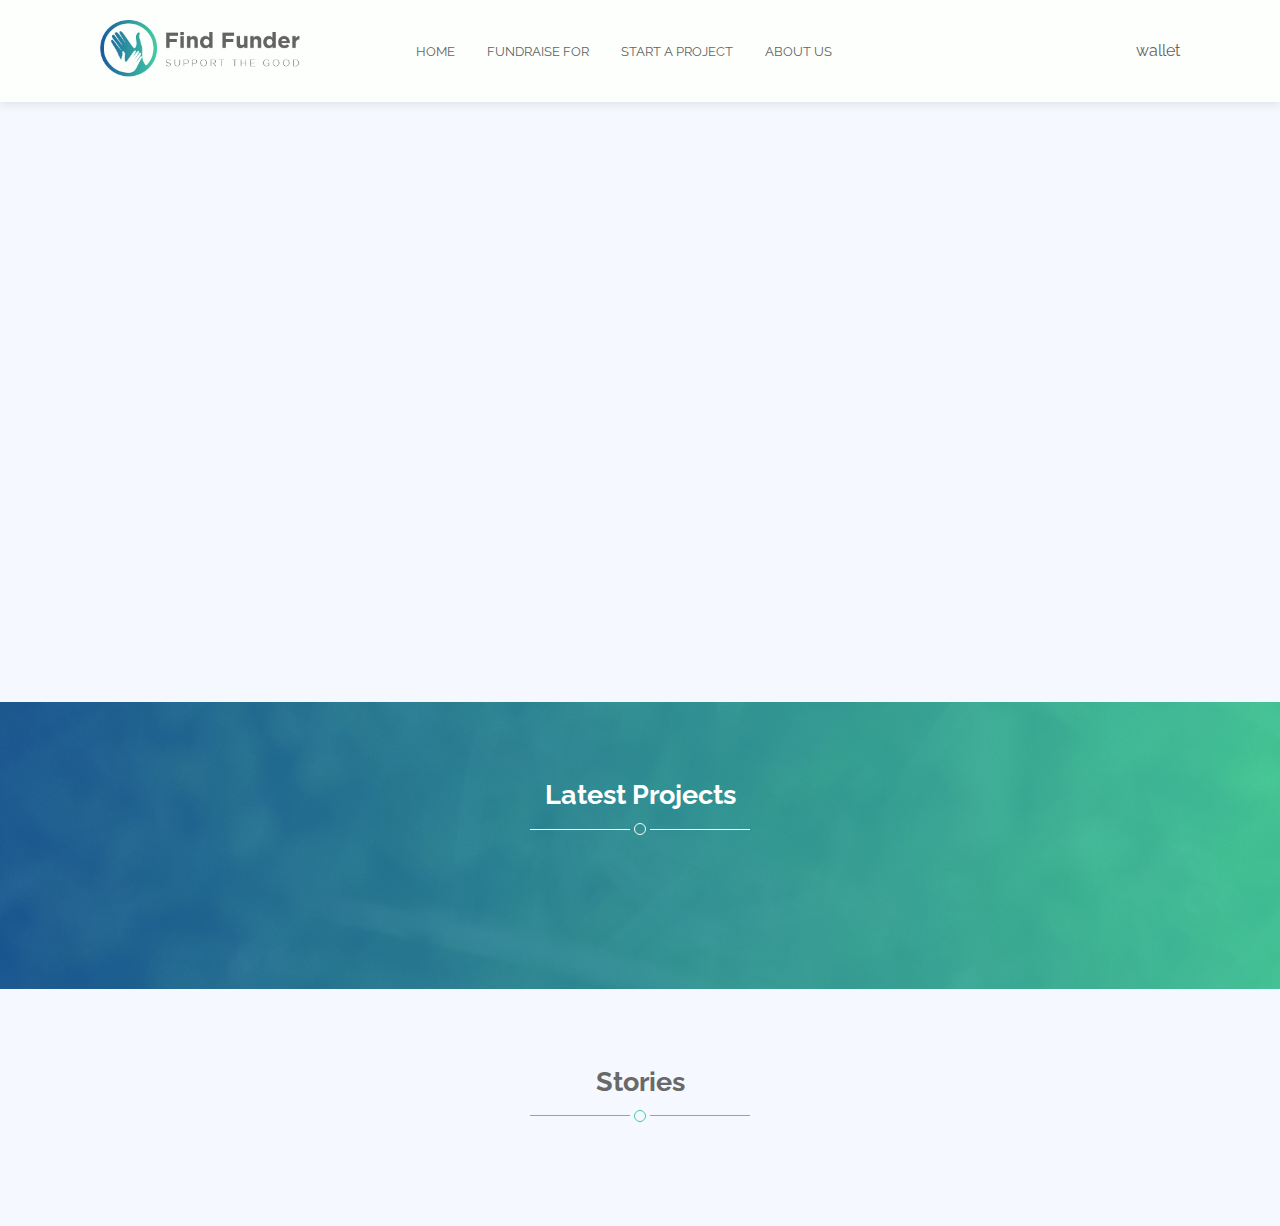
==== index.html @ e3eb9f15 "startbutton" ====
<!DOCTYPE html>
<html lang="en">
  <head>
    <meta charset="UTF-8" />
    <meta name="viewport" content="width=device-width, initial-scale=1.0" />
    <title>Find Funder</title>
    <link rel="shortcut icon" href="img/small-logo.svg" type="image/x-icon" />
    <link rel="stylesheet" href="css/reset.css" />
    <link rel="stylesheet" href="css/style.css" />
  </head>

  <body>
    <header>
      <a href="index.html">
        <img src="img/logo.png" alt="logo" />
      </a>
      <nav>
        <ul>
          <li><a href="#">home</a></li>
          <li class="dropdown">
            <a href="javascript:void(0)" class="dropbtn"
              >fundraise for
              <i class="fas fa-chevron-down"></i>
            </a>
            <div class="dropdown-content">
              <a href="catagory-page.html" id="Education">Education</a>
              <a href="catagory-page.html" id="Medical">Medical</a>
              <a href="catagory-page.html" id="non-profit">non-profit</a>
            </div>
          </li>
          <li><a href="start-project.html">start a project</a></li>
          <li><a href="about-us.html">about us</a></li>
        </ul>
      </nav>
      <div>
        <a href="wallet.html">
          <i class="fas fa-wallet"></i>
          wallet</a
        >
      </div>
    </header>
    <main id="home-main">
      <!-- Slideshow container -->
      <div class="slideshow-container">
        <!-- Full-width images with number and caption text -->
        <div class="mySlides fade">
          <div class="over"></div>
          <img
            src="https://images.pexels.com/photos/3985214/pexels-photo-3985214.jpeg?auto=compress&cs=tinysrgb&dpr=2&h=650&w=940"
            style="width: 100%;"
          />
          <div class="text">
            <h2>Fundraising for the people and causes you care about</h2>
            <p>
              If you feel that your project can spread goodness and happiness
            </p>
            <button class="start">Start a Project</button>
          </div>
        </div>

        <div class="mySlides fade">
          <div class="over"></div>
          <img
            src="https://images.pexels.com/photos/3279196/pexels-photo-3279196.jpeg?auto=compress&cs=tinysrgb&dpr=3&h=750&w=1260"
            style="width: 100%;"
          />
          <div class="text">
            <h2>Fundraising for the people and causes you care about</h2>
            <p>
              If you feel that your project can spread goodness and happiness
            </p>
            <button class="start">Start a Project</button>
          </div>
        </div>

        <div class="mySlides fade">
          <div class="over"></div>
          <img
            src="https://images.pexels.com/photos/4177882/pexels-photo-4177882.jpeg?auto=compress&cs=tinysrgb&dpr=2&h=650&w=940"
            style="width: 100%;"
          />
          <div class="text">
            <h2>Fundraising for the people and causes you care about</h2>
            <p>
              If you feel that your project can spread goodness and happiness
            </p>
            <button class="start">Start a Project</button>
          </div>
        </div>
      </div>
      <section id="latest-project">
        <h1 class="card-title">Latest Projects</h1>
        <div class="title-border">
          <span class="line-under"></span>
          <span class="circle-under"></span>
          <span class="line-under"></span>
        </div>
        <div id="section2"></div>
      </section>

      <section id="stories">
        <h1 class="card-title">Stories</h1>
        <div class="title-border">
          <span class="line-under"></span>
          <span class="circle-under"></span>
          <span class="line-under"></span>
        </div>
        <div class="mySlides2 fade">
          <div id="section3">
            <a onclick="plusDivs(-1)">&#10094;</a>
            <div>
              <h4>Meet Hussein</h4>
              <p>
                "My name is Hussein Akoush and I am from a city in Northern
                Syria called Atarib . Before the Syrian revolution began, I was
                a hardworking student. I used to be top of my class but I was
                obliged to drop out of the School. My name is Hussein Akoush and
                I am from a city in Northern Syria called Atarib . Before the
                Syrian revolution began, I was a hardworking student. I used to
                be top of my class but I was obliged to drop out of the School."
              </p>
              <p>Hussein raised $70k to help kids earn books with exercise</p>
            </div>
            <img
              src="https://images.pexels.com/photos/261895/pexels-photo-261895.jpeg?auto=compress&cs=tinysrgb&dpr=2&h=650&w=940"
              alt="image"
            />

            <a onclick="plusDivs(1)">&#10095;</a>
          </div>
        </div>
        <div class="mySlides2 fade">
          <div id="section3">
            <a onclick="plusDivs(-1)">&#10094;</a>
            <div>
              <h4>Meet Maran</h4>
              <p>
                "This is Maran Maayah, the founder and CEO of Al Hadaf. I have
                never sent friends and family anything through GoFundMe before,
                but we have found ourselves in a unique situation. A few of our
                donors have been forced to channel their funds elsewhere,
                leaving Al Hadaf--a home for thousands of Iraqi refugees and
                Jordanian orphans--short of vital funds. We need assistance in
                covering the rent for our."
              </p>
              <p>Maran raised $80k to help kids earn books with exercise</p>
            </div>
            <img
              src="https://images.pexels.com/photos/1205651/pexels-photo-1205651.jpeg?auto=compress&cs=tinysrgb&dpr=2&h=650&w=940"
              alt="image"
            />

            <a onclick="plusDivs(1)">&#10095;</a>
          </div>
        </div>
        <div class="mySlides2 fade">
          <div id="section3">
            <a onclick="plusDivs(-1)">&#10094;</a>
            <div>
              <h4>Meet Eva</h4>
              <p>
                "Welcome to ForEva Strong, A donation page dedicated for Eva
                Batista, our daughter, who was born on August 11th 2019 and
                diagnosed with Spinal Muscular Atrophy (SMA) type one on
                Wednesday, October 2nd, 2019. SMA is a nightmare, it is a
                disease that robs people of physical strength by affecting the
                motor nerve cells in the spinal cord, taking away the ability to
                walk, eat or breathe. SMA Type I specifically is the most
                severe, diagnosed prior to one year of age."
              </p>
              <p>Maran raised $15k to help kids earn books with exercise</p>
            </div>
            <img
              src="https://images.pexels.com/photos/3279196/pexels-photo-3279196.jpeg?auto=compress&cs=tinysrgb&dpr=3&h=750&w=1260"
              alt="image"
            />

            <a onclick="plusDivs(1)">&#10095;</a>
          </div>
        </div>
      </section>
    </main>
    <script type="module" src="js/app.js"></script>
    <script src="js/homepage.js"></script>
  </body>
</html>
---- css/style.css ----
@import url("https://fonts.googleapis.com/css2?family=Raleway:wght@300;400;600;800&display=swap");
@import url("https://cdnjs.cloudflare.com/ajax/libs/font-awesome/5.12.0-2/css/all.min.css");

body {
  background-color: #f6f8ff;
  font-family: "Raleway", sans-serif;
}

/* -------------- HEADER SECTION -------------- */
header {
  background-color: #fdfffc;
  padding: 20px 100px;
  display: flex;
  align-items: center;
  justify-content: flex-start;
  box-shadow: 0 4px 8px 0 rgba(0, 0, 0, 0.07);
}

header img {
  width: 200px;
  height: auto;
  margin-right: 100px;
}

header nav {
  display: inline;
}

header div {
  width: fit-content;
  margin-left: auto;
  margin-right: 0;
}

header div a {
  color: #646363;
  text-align: center;
  text-decoration: none;
}
header div a:hover {
  color: #43cea2;
  transition-duration: 360ms;
}

ul {
  width: fit-content;
  list-style-type: none;
  margin: 0;
  padding: 0;
  overflow: hidden;
  text-transform: uppercase;
  font-size: 10pt;
}

li {
  float: left;
  list-style: none;
}

li a,
.dropbtn {
  display: inline-block;
  color: #646363;
  text-align: center;
  padding: 14px 16px;
  text-decoration: none;
}

li a:hover,
.dropdown:hover .dropbtn {
  color: #43cea2;
  transition-duration: 360ms;
}
.dropdown-content a:hover {
  color: #185a9d;
  transition-duration: 360ms;
}

li.dropdown {
  display: inline-block;
}

.dropdown-content {
  display: none;
  position: absolute;
  background-color: #f9f9f9;
  min-width: 160px;
  box-shadow: 0px 8px 16px 0px rgba(0, 0, 0, 0.2);
  z-index: 1;
}

.dropdown-content a {
  color: #646363;
  padding: 12px 16px;
  text-decoration: none;
  display: block;
  text-align: left;
}

.dropdown-content a:hover {
  background-color: #f1f1f1;
}

.dropdown:hover .dropdown-content {
  display: block;
}

/* -------------- HOME PAGE -------------- */
#home-main {
  background-size: cover;
}

.slideshow-container {
  max-width: 100%;
  height: 600px;
  position: relative;
  margin: auto;
}

.mySlides {
  max-width: 100%;
  height: 600px;
  position: relative;
  display: none;
}
.over {
  position: absolute;
  top: 0;
  bottom: 0;
  left: 0;
  right: 0;
  height: 100%;
  width: 100%;
  opacity: 0.5;
  background-color: black;
  /* background: rgb(96,102,107);
  background: linear-gradient(90deg, rgba(96,102,107,1) 0%, rgba(67,206,162,1) 100%); */
}

.mySlides img {
  max-width: 100%;
  height: 600px;
  object-fit: cover;
  object-position: center;
}

/* Caption text */
.mySlides .text {
  position: absolute;
  top: 50%;
  left: 50%;
  transform: translate(-50%, -50%);
  color: #ffffff;
  font-size: 25pt;

  width: 100%;
  text-align: center;
}
.mySlides .text h2 {
  font-size: 25pt;
  font-weight: bold;
}
.mySlides .text p {
  margin-top: 20px;
  font-size: 15pt;
}

.mySlides .text button {
  border: 0;
  border-radius: 5px;
  background-color: #36a884;
  /* background: rgb(24, 90, 157);
  background: linear-gradient(
    90deg,
    rgba(24, 90, 157, 1) 0%,
    rgba(67, 206, 162, 1) 100%
  ); */
  font-size: 10pt;
  text-transform: uppercase;
  color: white;
  cursor: pointer;
  padding: 12px 50px;
  margin-top: 30px;
  margin-right: 50px;
}

.mySlides .text button:focus {
  outline: 0 none;
}
.mySlides .text button:hover {
  background-color: #185a9d;
  /* background: rgb(24, 90, 157);
  background: linear-gradient(
    45deg,
    rgba(24, 90, 157, 1) 0%,
    rgba(67, 206, 162, 1) 100%
  ); */
  transition-duration: 360ms;
}

/* Fading animation */
.fade {
  -webkit-animation-name: fade;
  -webkit-animation-duration: 1s;
  animation-name: fade;
  animation-duration: 1s;
  animation-direction: alternate;
}

@-webkit-keyframes fade {
  from {
    opacity: 0.8;
  }
  to {
    opacity: 1;
  }
}

@keyframes fade {
  from {
    opacity: 0.8;
  }
  to {
    opacity: 1;
  }
}

#latest-project {
  padding: 50px 0;
  background-image: linear-gradient(
      to left,
      rgba(67, 206, 162, 0.9),
      rgba(24, 90, 157, 0.9)
    ),
    url("../img/help.jpg");
  padding-bottom: 100px;
}

#latest-project .card-title {
  color: #fff;
}

#latest-project .line-under {
  background-color: #fff;
}
#latest-project .circle-under {
  border-color: #fff;
}

#latest-project #section2 {
  display: grid;
  grid-template-columns: auto auto auto;
  column-gap: 40px;
  row-gap: 40px;
  text-align: center;
  margin: 0 auto;
  width: 80%;
  margin-top: 50px;
}

#latest-project #section2 div {
  font-size: 30px;
  text-align: center;
  background-color: #fff;
  border-radius: 5px;
  overflow: hidden;
  box-shadow: 0 4px 8px 0 rgba(0, 0, 0, 0.07), 0 6px 20px 0 rgba(0, 0, 0, 0.07);
  padding: 10px 10px 0 10px;
}

#latest-project #section2 img {
  width: 100%;
  height: 280px;
  object-fit: cover;
  border-radius: 5px;
}

#latest-project #section2 h4 {
  margin-bottom: 20px;
  font-size: 12pt;
  color: #646363;
  margin-top: 15px;
  padding: 0 20px;
  text-overflow: ellipsis;

  /* Required for text-overflow to do anything */
  white-space: nowrap;
  overflow: hidden;
}

#latest-project #section2 p {
  font-size: 12pt;
  color: #646363;
  font-family: Arial, Helvetica, sans-serif;
  font-weight: lighter;
  margin-bottom: 15px;
  padding: 0 20px;
}

#latest-project #section2 a {
  display: block;
  text-decoration: none;
}

#stories {
  padding: 50px 0;
  
}

#stories .title-border{
  margin-bottom: 50px;
}

#stories #section3 {
  width: 80%;
  display: grid;
  grid-template-columns: 2.5% 40% 40% 2.5%;
  margin: 50px auto;
  column-gap: 5%;
}
#stories #section3 a:first-child {
  align-self: center;
  padding: 10px;
  cursor: pointer;
  color: #36a884;
  margin-left: 0;
  margin-right: auto;
}
#stories #section3 a:last-child {
  align-self: center;
  padding: 10px;
  cursor: pointer;
  color: #36a884;
  margin-right: 0;
  margin-left: auto;
}
#stories #section3 div {
  display: flex;
  flex-direction: column;
  justify-content: space-between;
  padding-right: 30px;
}

#stories #section3 div h4 {
  color: #646363;
  font-size: 17pt;
  font-weight: bold;
}

#stories #section3 div p {
  line-height: 25px;
  text-align: left;
  color: #646363;
  font-size: 10pt;
  font-style: italic;
}
#stories #section3 div p:last-child {
  font-style: normal;
}

#stories #section3 img {
  width: 100%;
}
.mySlides2 {
  display: none;
}

/* -------------- START PROJECT PAGE -------------- */

.main-section {
  background-image: linear-gradient(
      to left,
      rgba(67, 206, 162, 0.9),
      rgba(24, 90, 157, 0.9)
    ),
    url("../img/help.jpg");

  background-size: cover;
  color: white;
  padding: 100px 0;
}

.page-card {
  background-color: #fff;
  border: 1px solid #aaa;
  width: 70%;
  margin: 0 auto;
  padding: 30px;
  border-radius: 10px;
  box-shadow: 0 4px 8px 0 rgba(0, 0, 0, 0.2), 0 6px 20px 0 rgba(0, 0, 0, 0.19);
}

.card-title {
  text-align: center;
  font-size: 20pt;
  font-weight: bold;
  margin-top: 30px;
}

.title-border {
  display: flex;
  margin-top: 10px;
  align-items: center;
  justify-content: center;
}

.line-under {
  height: 1px;
  width: 100px;
  background-color: #43cea2;
}
.circle-under {
  width: 10px;
  height: 10px;
  border: 1px solid #43cea2;
  border-radius: 50%;
  margin: 4px;
}

.form-container {
  margin: 50px 0;
}
#section1 {
  display: flex;
  flex-direction: column;
  justify-content: space-between;
}
#section1 div {
  width: 100%;
}

#section2 {
  display: flex;
  flex-direction: column;
  justify-content: space-between;
}

#project-form {
  display: grid;
  grid-template-columns: 50% 50%;
  color: #646363;
  width: 70%;
  margin: 0 auto;
  grid-column-gap: 70px;
  grid-row-gap: 20px;
}

#project-form [type="submit"] {
  border: 0;
  border-radius: 5px;
  background: rgb(24, 90, 157);
  background: linear-gradient(
    90deg,
    rgba(24, 90, 157, 1) 0%,
    rgba(67, 206, 162, 1) 100%
  );
  font-size: 10pt;
  text-transform: uppercase;
  color: white;
  cursor: pointer;
  padding: 15px 10px;
  width: 100%;
  margin-top: 14px;
  margin-right: 50px;
}

#project-form [type="submit"]:focus {
  outline: 0 none;
}
#project-form [type="submit"]:hover {
  background: rgb(24, 90, 157);
  background: linear-gradient(
    45deg,
    rgba(24, 90, 157, 1) 0%,
    rgba(67, 206, 162, 1) 100%
  );
  transition-duration: 360ms;
}

#project-form [type="text"],
#project-form [type="number"] {
  width: 100%;
  border: solid #43cea2 1px;
  border-radius: 5px;
  background-color: #f7f7ff;
  margin-top: 7px;
  margin-bottom: 15px;
  padding: 15px 15px;
  box-sizing: border-box;
  color: #646363;
}

#project-form input[type="text"]:focus,
#project-form input[type="number"]:focus,
#project-form textarea:focus,
#project-form select {
  box-shadow: 0 0 5px #43cea2;
  outline: 0 none;
}

#project-form textarea {
  margin-top: 7px;
  width: 100%;
  resize: none;
  height: auto;
  background-color: #f7f7ff;
  border-radius: 5px;
  border-color: #43cea2;
  padding: 15px 15px;
  box-sizing: border-box;
  color: #646363;
}
#project-form select {
  width: 100%;
  border: solid #43cea2 1px;
  border-radius: 5px;
  background-color: #f7f7ff;
  margin-top: 7px;
  padding: 15px 10px;
  color: #646363;
}
/* -------------- ABOUT US PAGE -------------- */

/* big image section */
#bigImage {
  height: 400px;
  background-image: linear-gradient(
      to left,
      rgba(67, 206, 162, 0.9),
      rgba(24, 90, 157, 0.9)
    ),
    url("https://images.pexels.com/photos/3184419/pexels-photo-3184419.jpeg?auto=compress&cs=tinysrgb&dpr=2&h=650&w=940");
  background-size: cover;
  position: relative;
}

#bigImage h2 {
  position: absolute;
  top: 50%;
  left: 50%;
  transform: translate(-50%, -50%);
  color: #ffffff;
  font-size: 30pt;
  font-weight: bold;
}

/*vision section */

#vision {
  padding-top: 40px;
  padding-bottom: 40px;
  padding-left: 50px;
  padding-right: 50px;
}

#vision p {
  line-height: 25px;
  text-align: center;
  width: 70%;
  margin: 15px auto;
  color: #646363;
  margin-bottom: 50px;
}

/* Our team */
#ourTeam {
  width: 100%;
  background-color: #fff;
  padding: 50px 0;
}

#teamCards {
  width: 80%;
  padding: 5px;
  display: flex;
  justify-content: space-around;
  margin: 50px auto;
}

#teamCards div {
  width: 17%;
  background-color: #f7f7ff;
  box-shadow: 0 4px 8px 0 rgba(0, 0, 0, 0.07), 0 6px 20px 0 rgba(0, 0, 0, 0.07);
  border-radius: 5px;
  padding-bottom: 10px;
  display: flex;
  flex-direction: column;
  align-items: center;
  color: #646363;
}

#teamCards div img,
#teamCards div h5,
#teamCards div h6,
#teamCards div a {
  margin: 10px 10px;
}
#teamCards div img {
  margin-top: 20px;
}
#ourTeam .personalImage {
  border-radius: 50%;
  width: 50%;
  height: auto;
}

#teamCards a i {
  color: #43cea2;
  font-size: 17pt;
}
#teamCards a i:hover {
  color: #185a9d;
  transition-duration: 360ms;
}


/* Bob */
@-webkit-keyframes hvr-bob {
  0% {
    -webkit-transform: translateY(-8px);
    transform: translateY(-8px);
  }
  50% {
    -webkit-transform: translateY(-4px);
    transform: translateY(-4px);
  }
  100% {
    -webkit-transform: translateY(-8px);
    transform: translateY(-8px);
  }
}
@keyframes hvr-bob {
  0% {
    -webkit-transform: translateY(-8px);
    transform: translateY(-8px);
  }
  50% {
    -webkit-transform: translateY(-4px);
    transform: translateY(-4px);
  }
  100% {
    -webkit-transform: translateY(-8px);
    transform: translateY(-8px);
  }
}
@-webkit-keyframes hvr-bob-float {
  100% {
    -webkit-transform: translateY(-8px);
    transform: translateY(-8px);
  }
}
@keyframes hvr-bob-float {
  100% {
    -webkit-transform: translateY(-8px);
    transform: translateY(-8px);
  }
}
.hvr-bob {
  display: inline-block;
  vertical-align: middle;
  -webkit-transform: perspective(1px) translateZ(0);
  transform: perspective(1px) translateZ(0);
  box-shadow: 0 0 1px rgba(0, 0, 0, 0);
}
.hvr-bob:hover, .hvr-bob:focus, .hvr-bob:active {
  -webkit-animation-name: hvr-bob-float, hvr-bob;
  animation-name: hvr-bob-float, hvr-bob;
  -webkit-animation-duration: .3s, 1.5s;
  animation-duration: .3s, 1.5s;
  -webkit-animation-delay: 0s, .3s;
  animation-delay: 0s, .3s;
  -webkit-animation-timing-function: ease-out, ease-in-out;
  animation-timing-function: ease-out, ease-in-out;
  -webkit-animation-iteration-count: 1, infinite;
  animation-iteration-count: 1, infinite;
  -webkit-animation-fill-mode: forwards;
  animation-fill-mode: forwards;
  -webkit-animation-direction: normal, alternate;
  animation-direction: normal, alternate;
}

/* -------------- CATEGORY PAGE -------------- */
#projectsPreview {
  display: grid;
  grid-template-columns: auto auto auto;
  column-gap: 40px;
  row-gap: 40px;
  text-align: center;
  margin: 0 auto;
  width: 80%;
  margin-top: 50px;
}

#projectsPreview div {
  font-size: 30px;
  text-align: center;
  background-color: #fff;
  border-radius: 5px;
  overflow: hidden;
  box-shadow: 0 4px 8px 0 rgba(0, 0, 0, 0.07), 0 6px 20px 0 rgba(0, 0, 0, 0.07);
  padding: 10px 10px 0 10px;
}

.imageStyle {
  width: 100%;
  height: 280px;
  object-fit: cover;
  border-radius: 5px;
}

#projectsPreview article {
  text-decoration: none;
  padding: 15px;
}

#projectsPreview a {
  display: block;
  text-decoration: none;
}
#projectsPreview h4 {
  margin-bottom: 20px;
  font-size: 12pt;
  color: #646363;
  text-overflow: ellipsis;

  /* Required for text-overflow to do anything */
  white-space: nowrap;
  overflow: hidden;
}

#projectsPreview p {
  font-size: 12pt;
  color: #646363;
  font-family: Arial, Helvetica, sans-serif;
  font-weight: lighter;
}

.fa-money-bill-alt,
.fa-bullseye {
  color: #43cea2;
}

#catagory-main {
  background-image: linear-gradient(
      to left,
      rgba(67, 206, 162, 0.9),
      rgba(24, 90, 157, 0.9)
    ),
    url("https://images.pexels.com/photos/2467396/pexels-photo-2467396.jpeg?auto=compress&cs=tinysrgb&dpr=2&h=650&w=940");
  padding: 50px 0;
}

#catagory-main .card-title {
  color: #fff;
}

#catagory-main .line-under {
  background-color: #fff;
}
#catagory-main .circle-under {
  border-color: #fff;
}
/* -------------- WALLET PAGE --------------  */
#in_my_wallet {
  color: seashell;
  background-color: dodgerblue;
  width: 500px;
  height: 500px;
  margin-left: 828px;
  position: relative;
  top: -200px;
}

#walletValue {
  font-size: 30pt;
}
h1 {
  color: dimgray;
}
#btn1,
#btn2 {
  color: rgb(255, 255, 255);
  background-color: dodgerblue;
  text-align: center;
  font-size: larger;
  padding: 20px;
  margin-top: 40px;
  transition: 3s;
  /* margin-left: 100px; */
}
h3 {
  margin: 20px;
  /* margin-left: 100px; */
  color: deepskyblue;
}
input {
  border: 2px solid dodgerblue;
}

#first {
  margin-left: 399px;
  position: relative;
  top: 185px;
}
#second {
  margin-top: 3px;
  margin-left: 150px;
}
/* #fasbtn_2,#btn_1 :hover{  
    color: rgb(255, 255, 255);
    background-color: cadetblue;
    text-align: center;
    font-size: larger;
    border-radius: 5px;
    transition-duration:1s;
    padding: 20px;
    margin-top: 40px; */

.fa-map-marker-alt {
  font-size: 40px;
  color: #0575e6;
}

#myChart {
  margin: 0 auto;
}
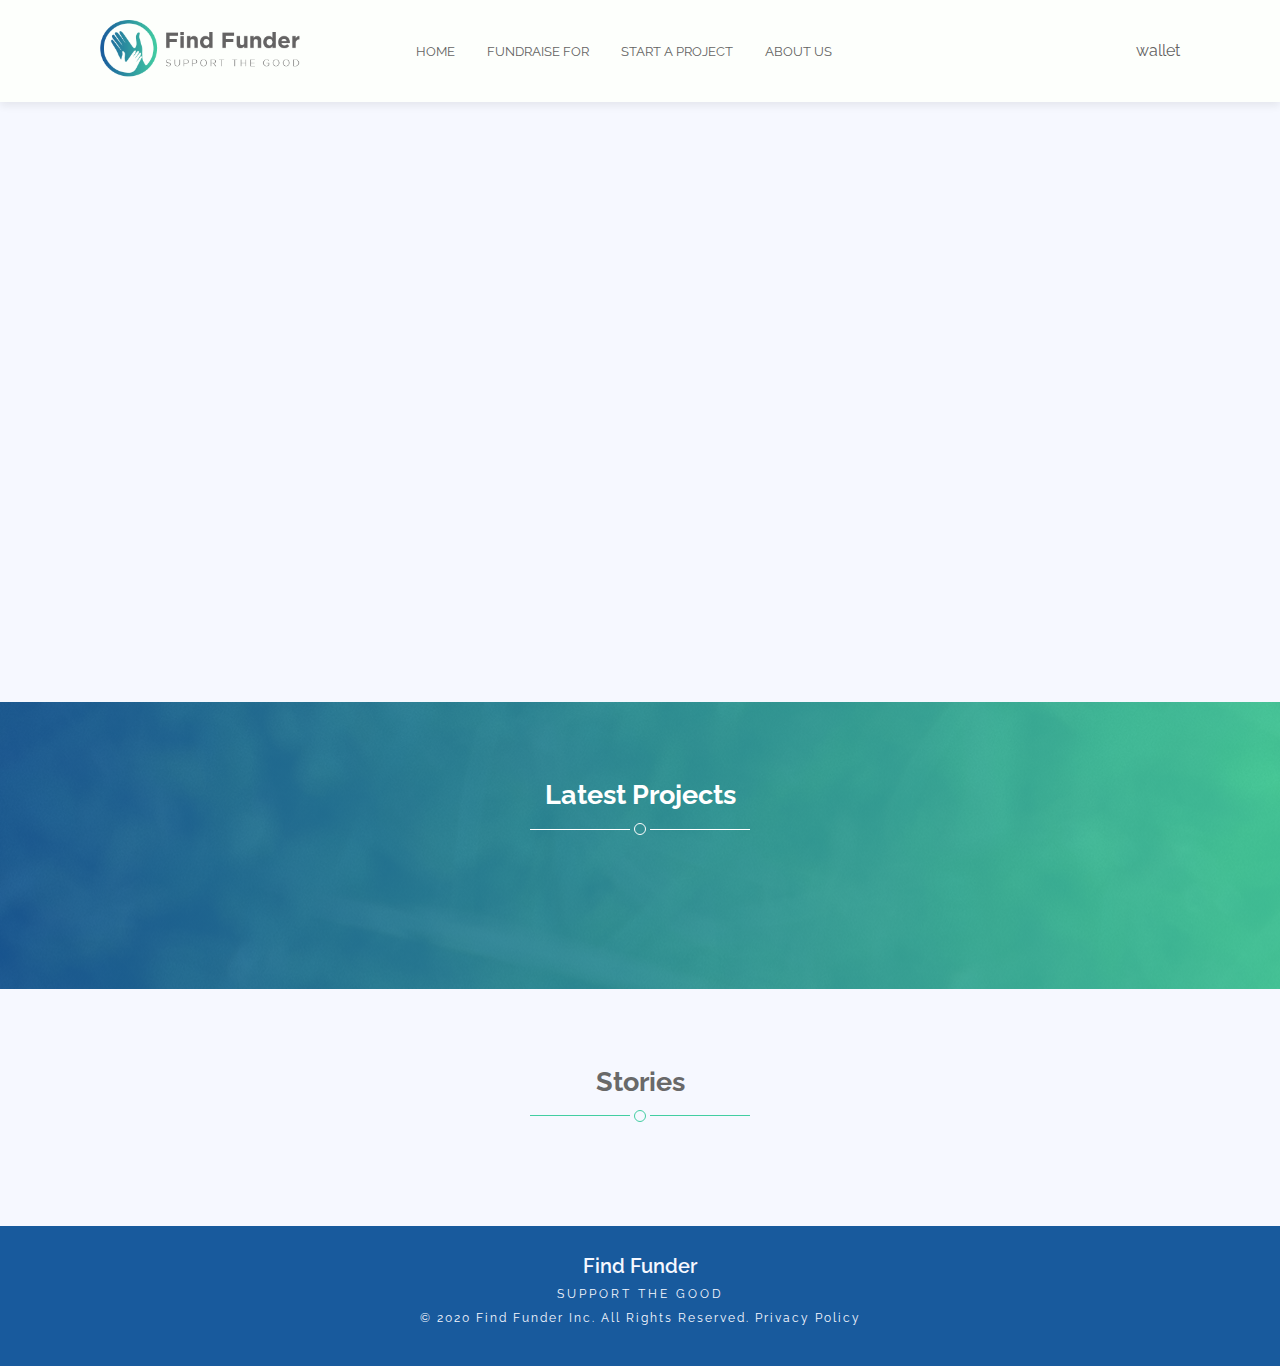
==== commit fe2d25e1: "creating footer" ====
--- a/index.html
+++ b/index.html
@@ -54,7 +54,7 @@
             <p>
               If you feel that your project can spread goodness and happiness
             </p>
-            <button class="start">Start a Project</button>
+            <button>Start a Project</button>
           </div>
         </div>
 
@@ -69,7 +69,7 @@
             <p>
               If you feel that your project can spread goodness and happiness
             </p>
-            <button class="start">Start a Project</button>
+            <button>Start a Project</button>
           </div>
         </div>
 
@@ -84,7 +84,7 @@
             <p>
               If you feel that your project can spread goodness and happiness
             </p>
-            <button class="start">Start a Project</button>
+            <button>Start a Project</button>
           </div>
         </div>
       </div>
@@ -116,8 +116,7 @@
                 a hardworking student. I used to be top of my class but I was
                 obliged to drop out of the School. My name is Hussein Akoush and
                 I am from a city in Northern Syria called Atarib . Before the
-                Syrian revolution began, I was a hardworking student. I used to
-                be top of my class but I was obliged to drop out of the School."
+                Syrian revolution began, I was a hardworking student."
               </p>
               <p>Hussein raised $70k to help kids earn books with exercise</p>
             </div>
@@ -140,8 +139,7 @@
                 but we have found ourselves in a unique situation. A few of our
                 donors have been forced to channel their funds elsewhere,
                 leaving Al Hadaf--a home for thousands of Iraqi refugees and
-                Jordanian orphans--short of vital funds. We need assistance in
-                covering the rent for our."
+                Jordanian."
               </p>
               <p>Maran raised $80k to help kids earn books with exercise</p>
             </div>
@@ -165,8 +163,7 @@
                 Wednesday, October 2nd, 2019. SMA is a nightmare, it is a
                 disease that robs people of physical strength by affecting the
                 motor nerve cells in the spinal cord, taking away the ability to
-                walk, eat or breathe. SMA Type I specifically is the most
-                severe, diagnosed prior to one year of age."
+                walk, eat or breathe."
               </p>
               <p>Maran raised $15k to help kids earn books with exercise</p>
             </div>
@@ -180,6 +177,17 @@
         </div>
       </section>
     </main>
+    <footer>
+      <h2>Find Funder</h2>
+      <p>support the good</p>
+      <p>© 2020 Find Funder Inc. All rights reserved. Privacy Policy</p>
+      <div>
+        <i class="fab fa-facebook-f"></i>
+        <i class="fab fa-twitter"></i>
+        <i class="fab fa-instagram"></i>
+        <i class="fab fa-youtube"></i>
+      </div>
+    </footer>
     <script type="module" src="js/app.js"></script>
     <script src="js/homepage.js"></script>
   </body>
--- a/css/style.css
+++ b/css/style.css
@@ -104,6 +104,49 @@
 .dropdown:hover .dropdown-content {
   display: block;
 }
+
+
+/* -------------- Footer Section -------------- */
+
+footer{
+  background-color: #185a9d;
+  padding: 30px 0 ;
+  text-align: center;
+  color: #F6F8FF;
+}
+footer h2{
+  font-size: 15pt;
+  font-weight: 600;
+  /* color: #fff; */
+  margin-bottom: 12px;
+}
+footer p{
+  font-size: 9pt;
+  /* color: #fff; */
+  margin-bottom: 12px;
+  letter-spacing: 3px;
+  text-transform: uppercase;
+
+}
+footer p:nth-child(3){
+  text-transform: capitalize;
+  letter-spacing: 2px;
+
+}
+
+footer div .fab{
+  font-size: 15pt;
+  /* color: #fff; */
+  margin-top: 15px;
+  letter-spacing: 30px;
+  cursor: pointer;
+}
+footer div .fab:hover{
+  color: #36a884;
+  transition-duration: 360ms;
+}
+
+
 
 /* -------------- HOME PAGE -------------- */
 #home-main {
@@ -613,72 +656,6 @@
   transition-duration: 360ms;
 }
 
-
-/* Bob */
-@-webkit-keyframes hvr-bob {
-  0% {
-    -webkit-transform: translateY(-8px);
-    transform: translateY(-8px);
-  }
-  50% {
-    -webkit-transform: translateY(-4px);
-    transform: translateY(-4px);
-  }
-  100% {
-    -webkit-transform: translateY(-8px);
-    transform: translateY(-8px);
-  }
-}
-@keyframes hvr-bob {
-  0% {
-    -webkit-transform: translateY(-8px);
-    transform: translateY(-8px);
-  }
-  50% {
-    -webkit-transform: translateY(-4px);
-    transform: translateY(-4px);
-  }
-  100% {
-    -webkit-transform: translateY(-8px);
-    transform: translateY(-8px);
-  }
-}
-@-webkit-keyframes hvr-bob-float {
-  100% {
-    -webkit-transform: translateY(-8px);
-    transform: translateY(-8px);
-  }
-}
-@keyframes hvr-bob-float {
-  100% {
-    -webkit-transform: translateY(-8px);
-    transform: translateY(-8px);
-  }
-}
-.hvr-bob {
-  display: inline-block;
-  vertical-align: middle;
-  -webkit-transform: perspective(1px) translateZ(0);
-  transform: perspective(1px) translateZ(0);
-  box-shadow: 0 0 1px rgba(0, 0, 0, 0);
-}
-.hvr-bob:hover, .hvr-bob:focus, .hvr-bob:active {
-  -webkit-animation-name: hvr-bob-float, hvr-bob;
-  animation-name: hvr-bob-float, hvr-bob;
-  -webkit-animation-duration: .3s, 1.5s;
-  animation-duration: .3s, 1.5s;
-  -webkit-animation-delay: 0s, .3s;
-  animation-delay: 0s, .3s;
-  -webkit-animation-timing-function: ease-out, ease-in-out;
-  animation-timing-function: ease-out, ease-in-out;
-  -webkit-animation-iteration-count: 1, infinite;
-  animation-iteration-count: 1, infinite;
-  -webkit-animation-fill-mode: forwards;
-  animation-fill-mode: forwards;
-  -webkit-animation-direction: normal, alternate;
-  animation-direction: normal, alternate;
-}
-
 /* -------------- CATEGORY PAGE -------------- */
 #projectsPreview {
   display: grid;
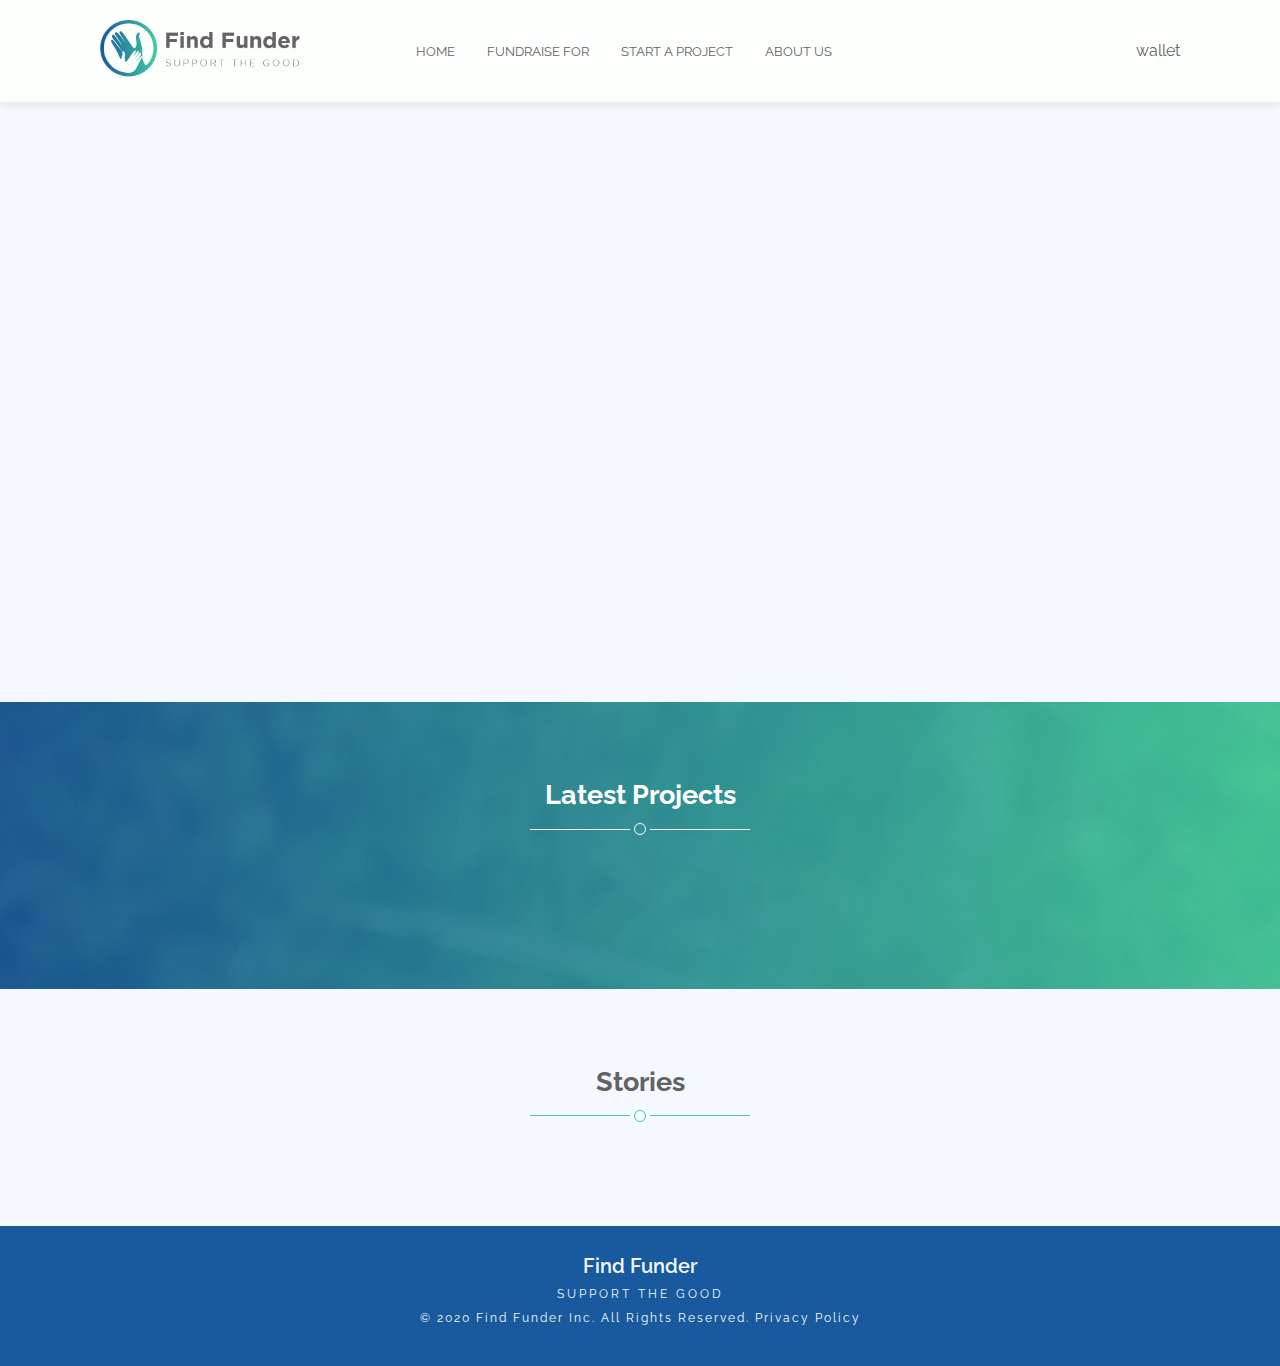
==== commit a82f2bb5: "minor update" ====
--- a/index.html
+++ b/index.html
@@ -54,7 +54,7 @@
             <p>
               If you feel that your project can spread goodness and happiness
             </p>
-            <button>Start a Project</button>
+            <button class="start">Start a Project</button>
           </div>
         </div>
 
@@ -69,7 +69,7 @@
             <p>
               If you feel that your project can spread goodness and happiness
             </p>
-            <button>Start a Project</button>
+            <button class="start">Start a Project</button>
           </div>
         </div>
 
@@ -84,7 +84,7 @@
             <p>
               If you feel that your project can spread goodness and happiness
             </p>
-            <button>Start a Project</button>
+            <button class="start">Start a Project</button>
           </div>
         </div>
       </div>
@@ -115,8 +115,7 @@
                 Syria called Atarib . Before the Syrian revolution began, I was
                 a hardworking student. I used to be top of my class but I was
                 obliged to drop out of the School. My name is Hussein Akoush and
-                I am from a city in Northern Syria called Atarib . Before the
-                Syrian revolution began, I was a hardworking student."
+                I am from a city in Northern Syria called Atarib ."
               </p>
               <p>Hussein raised $70k to help kids earn books with exercise</p>
             </div>
@@ -161,9 +160,7 @@
                 Batista, our daughter, who was born on August 11th 2019 and
                 diagnosed with Spinal Muscular Atrophy (SMA) type one on
                 Wednesday, October 2nd, 2019. SMA is a nightmare, it is a
-                disease that robs people of physical strength by affecting the
-                motor nerve cells in the spinal cord, taking away the ability to
-                walk, eat or breathe."
+                disease that robs people of physical strength."
               </p>
               <p>Maran raised $15k to help kids earn books with exercise</p>
             </div>
--- a/css/style.css
+++ b/css/style.css
@@ -105,48 +105,43 @@
   display: block;
 }
 
-
 /* -------------- Footer Section -------------- */
 
-footer{
+footer {
   background-color: #185a9d;
-  padding: 30px 0 ;
-  text-align: center;
-  color: #F6F8FF;
-}
-footer h2{
+  padding: 30px 0;
+  text-align: center;
+  color: #f6f8ff;
+}
+footer h2 {
   font-size: 15pt;
   font-weight: 600;
   /* color: #fff; */
   margin-bottom: 12px;
 }
-footer p{
+footer p {
   font-size: 9pt;
   /* color: #fff; */
   margin-bottom: 12px;
   letter-spacing: 3px;
   text-transform: uppercase;
-
-}
-footer p:nth-child(3){
+}
+footer p:nth-child(3) {
   text-transform: capitalize;
   letter-spacing: 2px;
-
-}
-
-footer div .fab{
+}
+
+footer div .fab {
   font-size: 15pt;
   /* color: #fff; */
   margin-top: 15px;
   letter-spacing: 30px;
   cursor: pointer;
 }
-footer div .fab:hover{
+footer div .fab:hover {
   color: #36a884;
   transition-duration: 360ms;
 }
-
-
 
 /* -------------- HOME PAGE -------------- */
 #home-main {
@@ -293,8 +288,8 @@
 #latest-project #section2 {
   display: grid;
   grid-template-columns: auto auto auto;
-  column-gap: 40px;
-  row-gap: 40px;
+  column-gap: 60px;
+  row-gap: 60px;
   text-align: center;
   margin: 0 auto;
   width: 80%;
@@ -302,6 +297,8 @@
 }
 
 #latest-project #section2 div {
+  display: inline-block;
+  vertical-align: middle;
   font-size: 30px;
   text-align: center;
   background-color: #fff;
@@ -309,8 +306,19 @@
   overflow: hidden;
   box-shadow: 0 4px 8px 0 rgba(0, 0, 0, 0.07), 0 6px 20px 0 rgba(0, 0, 0, 0.07);
   padding: 10px 10px 0 10px;
-}
-
+  -webkit-transform: perspective(1px) translateZ(0);
+  transform: perspective(1px) translateZ(0);
+  -webkit-transition-duration: 0.5s;
+  transition-duration: 0.5s;
+  -webkit-transition-property: transform;
+  transition-property: transform;
+}
+#latest-project #section2 div:hover,
+#latest-project #section2 div:focus,
+#latest-project #section2 div:active {
+  -webkit-transform: scale(1.1);
+  transform: scale(1.1);
+}
 #latest-project #section2 img {
   width: 100%;
   height: 280px;
@@ -347,10 +355,9 @@
 
 #stories {
   padding: 50px 0;
-  
-}
-
-#stories .title-border{
+}
+
+#stories .title-border {
   margin-bottom: 50px;
 }
 
@@ -438,6 +445,7 @@
   font-size: 20pt;
   font-weight: bold;
   margin-top: 30px;
+  color: #646363;
 }
 
 .title-border {
@@ -656,12 +664,79 @@
   transition-duration: 360ms;
 }
 
+/* Bob */
+@-webkit-keyframes hvr-bob {
+  0% {
+    -webkit-transform: translateY(-8px);
+    transform: translateY(-8px);
+  }
+  50% {
+    -webkit-transform: translateY(-4px);
+    transform: translateY(-4px);
+  }
+  100% {
+    -webkit-transform: translateY(-8px);
+    transform: translateY(-8px);
+  }
+}
+@keyframes hvr-bob {
+  0% {
+    -webkit-transform: translateY(-8px);
+    transform: translateY(-8px);
+  }
+  50% {
+    -webkit-transform: translateY(-4px);
+    transform: translateY(-4px);
+  }
+  100% {
+    -webkit-transform: translateY(-8px);
+    transform: translateY(-8px);
+  }
+}
+@-webkit-keyframes hvr-bob-float {
+  100% {
+    -webkit-transform: translateY(-8px);
+    transform: translateY(-8px);
+  }
+}
+@keyframes hvr-bob-float {
+  100% {
+    -webkit-transform: translateY(-8px);
+    transform: translateY(-8px);
+  }
+}
+.hvr-bob {
+  display: inline-block;
+  vertical-align: middle;
+  -webkit-transform: perspective(1px) translateZ(0);
+  transform: perspective(1px) translateZ(0);
+  box-shadow: 0 0 1px rgba(0, 0, 0, 0);
+}
+.hvr-bob:hover,
+.hvr-bob:focus,
+.hvr-bob:active {
+  -webkit-animation-name: hvr-bob-float, hvr-bob;
+  animation-name: hvr-bob-float, hvr-bob;
+  -webkit-animation-duration: 0.3s, 1.5s;
+  animation-duration: 0.3s, 1.5s;
+  -webkit-animation-delay: 0s, 0.3s;
+  animation-delay: 0s, 0.3s;
+  -webkit-animation-timing-function: ease-out, ease-in-out;
+  animation-timing-function: ease-out, ease-in-out;
+  -webkit-animation-iteration-count: 1, infinite;
+  animation-iteration-count: 1, infinite;
+  -webkit-animation-fill-mode: forwards;
+  animation-fill-mode: forwards;
+  -webkit-animation-direction: normal, alternate;
+  animation-direction: normal, alternate;
+}
+
 /* -------------- CATEGORY PAGE -------------- */
 #projectsPreview {
   display: grid;
   grid-template-columns: auto auto auto;
-  column-gap: 40px;
-  row-gap: 40px;
+  column-gap: 60px;
+  row-gap: 60px;
   text-align: center;
   margin: 0 auto;
   width: 80%;
@@ -669,6 +744,8 @@
 }
 
 #projectsPreview div {
+  display: inline-block;
+  vertical-align: middle;
   font-size: 30px;
   text-align: center;
   background-color: #fff;
@@ -676,13 +753,26 @@
   overflow: hidden;
   box-shadow: 0 4px 8px 0 rgba(0, 0, 0, 0.07), 0 6px 20px 0 rgba(0, 0, 0, 0.07);
   padding: 10px 10px 0 10px;
+  -webkit-transform: perspective(1px) translateZ(0);
+  transform: perspective(1px) translateZ(0);
+  -webkit-transition-duration: 0.5s;
+  transition-duration: 0.5s;
+  -webkit-transition-property: transform;
+  transition-property: transform;
+}
+
+#projectsPreview div:hover,
+#projectsPreview div:focus,
+#projectsPreview div:active {
+  -webkit-transform: scale(1.1);
+  transform: scale(1.1);
 }
 
 .imageStyle {
-  width: 100%;
   height: 280px;
   object-fit: cover;
   border-radius: 5px;
+  width: 100%;
 }
 
 #projectsPreview article {
@@ -738,66 +828,296 @@
   border-color: #fff;
 }
 /* -------------- WALLET PAGE --------------  */
-#in_my_wallet {
-  color: seashell;
-  background-color: dodgerblue;
-  width: 500px;
-  height: 500px;
-  margin-left: 828px;
-  position: relative;
-  top: -200px;
-}
-
-#walletValue {
-  font-size: 30pt;
-}
-h1 {
-  color: dimgray;
-}
+
+.imageBackground {
+  background-image: linear-gradient(
+      to left,
+      rgba(67, 206, 162, 0.9),
+      rgba(24, 90, 157, 0.9)
+    ),
+    url("../img/help.jpg");
+
+  background-size: cover;
+  color: white;
+  padding: 50px 50px;
+}
+
+#titlewallet .card-title {
+  color: #fff;
+}
+
+#titlewallet .line-under {
+  background-color: #fff;
+}
+#titlewallet .circle-under {
+  border-color: #fff;
+}
+
+.grid-container {
+  justify-content: center;
+  display: grid;
+  grid-template-columns: 35% 35%;
+  column-gap: 60px;
+  width: 100%;
+  margin: 50px 0;
+}
+#amountBottun {
+  /* width: 100%; */
+  background-color: #fff;
+  border-radius: 5px;
+  padding: 20px;
+  box-shadow: 0 4px 8px 0 rgba(0, 0, 0, 0.2), 0 6px 20px 0 rgba(0, 0, 0, 0.19);
+}
+#first h3,
+#second h3 {
+  font-size: 15pt;
+  font-weight: 600;
+  color: #646363;
+  margin: 20px 0;
+  text-align: center;
+}
+
+
+#deposit,
+#withdraw {
+  width: 70%;
+  margin: 0 auto;
+  border: solid #43cea2 1px;
+  border-radius: 5px;
+  background-color: #f7f7ff;
+  padding: 15px 15px;
+  box-sizing: border-box;
+  color: #646363;
+  display: block;
+}
+#deposit:focus,
+#withdraw:focus {
+  box-shadow: 0 0 5px #43cea2;
+  outline: 0 none;
+}
+
 #btn1,
 #btn2 {
-  color: rgb(255, 255, 255);
-  background-color: dodgerblue;
-  text-align: center;
-  font-size: larger;
-  padding: 20px;
-  margin-top: 40px;
-  transition: 3s;
-  /* margin-left: 100px; */
-}
-h3 {
-  margin: 20px;
-  /* margin-left: 100px; */
-  color: deepskyblue;
-}
-input {
-  border: 2px solid dodgerblue;
-}
-
-#first {
-  margin-left: 399px;
-  position: relative;
-  top: 185px;
-}
-#second {
-  margin-top: 3px;
-  margin-left: 150px;
-}
-/* #fasbtn_2,#btn_1 :hover{  
-    color: rgb(255, 255, 255);
-    background-color: cadetblue;
-    text-align: center;
-    font-size: larger;
-    border-radius: 5px;
-    transition-duration:1s;
-    padding: 20px;
-    margin-top: 40px; */
-
+  display: block;
+  width: 70%;
+  margin: 0 auto;
+  margin-bottom: 30px;
+  border: 0;
+  border-radius: 5px;
+  font-size: 10pt;
+  text-transform: uppercase;
+  color: white;
+  cursor: pointer;
+  padding: 15px 15px;
+  background: rgb(24, 90, 157);
+  background: linear-gradient(
+    90deg,
+    rgba(24, 90, 157, 1) 0%,
+    rgba(67, 206, 162, 1) 100%
+  );
+}
+
+#btn1:hover,
+#btn2:hover {
+  background: rgb(24, 90, 157);
+  background: linear-gradient(
+    45deg,
+    rgba(24, 90, 157, 1) 0%,
+    rgba(67, 206, 162, 1) 100%
+  );
+  transition-duration: 360ms;
+}
+
+#inputWallet {
+  display: flex;
+  flex-direction: column;
+  justify-content: center;
+  font-size: 30pt;
+  font-weight: bold;
+  border-radius: 5px;
+  background-color: #fff;
+  color: #646363;
+  height: 100%;
+  box-shadow: 0 4px 8px 0 rgba(0, 0, 0, 0.2), 0 6px 20px 0 rgba(0, 0, 0, 0.19);
+}
+
+#walletValue {
+  font-family: Arial, Helvetica, sans-serif;
+  text-align: center;
+  color: #185a9d;
+}
+#in_wallet {
+  margin-top: 20px;
+  font-weight: 200;
+  text-align: center;
+  font-size: 15pt;
+  
+}
+.chart{
+padding: 50px 0;
+}
+
+.chart p {
+  margin-top: 60px;
+  text-align: center;
+  align-self: center;
+  color: #646363;
+  font-size: 20pt;
+  font-weight: bold;
+}
+
+#myChart {
+  background-color: #f7f7ff;
+  margin: 0 auto;
+}
+
+/* -------------- Project Page -------------- */
+#project-page-main {
+  padding: 50px 100px;
+}
+
+#title {
+  font-size: 20pt;
+  margin-bottom: 30px;
+  color: #646363;
+  font-weight: 600;
+}
+
+.img-info {
+  width: 100%;
+  display: grid;
+  grid-template-columns: 70% 30%;
+  column-gap: 30px;
+  height: 400px;
+}
+
+#projectImg {
+  width: 100%;
+}
+
+#Img {
+  object-fit: cover;
+  object-position: 50% 50%;
+  width: fit-content;
+  width: 100%;
+  height: 400px;
+}
+
+#information {
+  display: flex;
+  flex-direction: column;
+}
+
+#bkcolor1,
+#bkcolor2 {
+  background: rgb(24, 90, 157);
+  background: linear-gradient(
+    45deg,
+    rgba(24, 90, 157, 1) 0%,
+    rgba(67, 206, 162, 1) 100%
+  );
+  height: 25px;
+  width: 100%;
+  margin-bottom: 25px;
+  display: block;
+  border-radius: 2px;
+}
+
+#bkcolor2 {
+  height: 5px;
+}
+
+#donate {
+  display: inline;
+  font-size: 20pt;
+  color: #646363;
+  font-family: Arial, Helvetica, sans-serif;
+}
+
+#donatediv span {
+  font-size: 20pt;
+  color: #646363;
+  font-family: Arial, Helvetica, sans-serif;
+}
+
+#raised {
+  font-family: Arial, Helvetica, sans-serif;
+  margin-top: 20px;
+  margin-bottom: 20px;
+  font-size: 15pt;
+  color: #646363;
+}
+
+#iconName,
+#iconLocation {
+  margin-top: 20px;
+}
+
+.fa-user,
 .fa-map-marker-alt {
-  font-size: 40px;
-  color: #0575e6;
-}
-
-#myChart {
-  margin: 0 auto;
-}
+  color: #43cea2;
+  font-size: 15pt;
+  margin-right: 10px;
+}
+
+#name,
+#location {
+  color: #646363;
+  display: inline;
+  font-size: 13pt;
+}
+
+#form {
+  margin-top: 15px;
+}
+
+form legend {
+  color: #646363;
+  font-size: 13pt;
+  margin-top: 15px;
+}
+
+#submit {
+  border: 0;
+  border-radius: 5px;
+  background: rgb(24, 90, 157);
+  background: linear-gradient(
+    90deg,
+    rgba(24, 90, 157, 1) 0%,
+    rgba(67, 206, 162, 1) 100%
+  );
+  font-size: 10pt;
+  text-transform: uppercase;
+  color: white;
+  cursor: pointer;
+  padding: 15px 10px;
+  width: 100%;
+  margin-top: 5px;
+  margin-right: 50px;
+}
+
+#donateValue {
+  width: 100%;
+  border: 1px solid #43cea2;
+  border-radius: 5px;
+  background-color: #f7f7ff;
+  margin-top: 7px;
+  margin-bottom: 5px;
+  padding: 15px 15px;
+  box-sizing: border-box;
+  color: #646363;
+}
+
+#donateValue:focus {
+  box-shadow: 0 0 5px #43cea2;
+  outline: 0 none;
+}
+
+#story {
+  font-size: 13pt;
+  margin-top: 30px;
+  line-height: 30px;
+  text-align: left;
+  width: 70%;
+  color: #646363;
+}
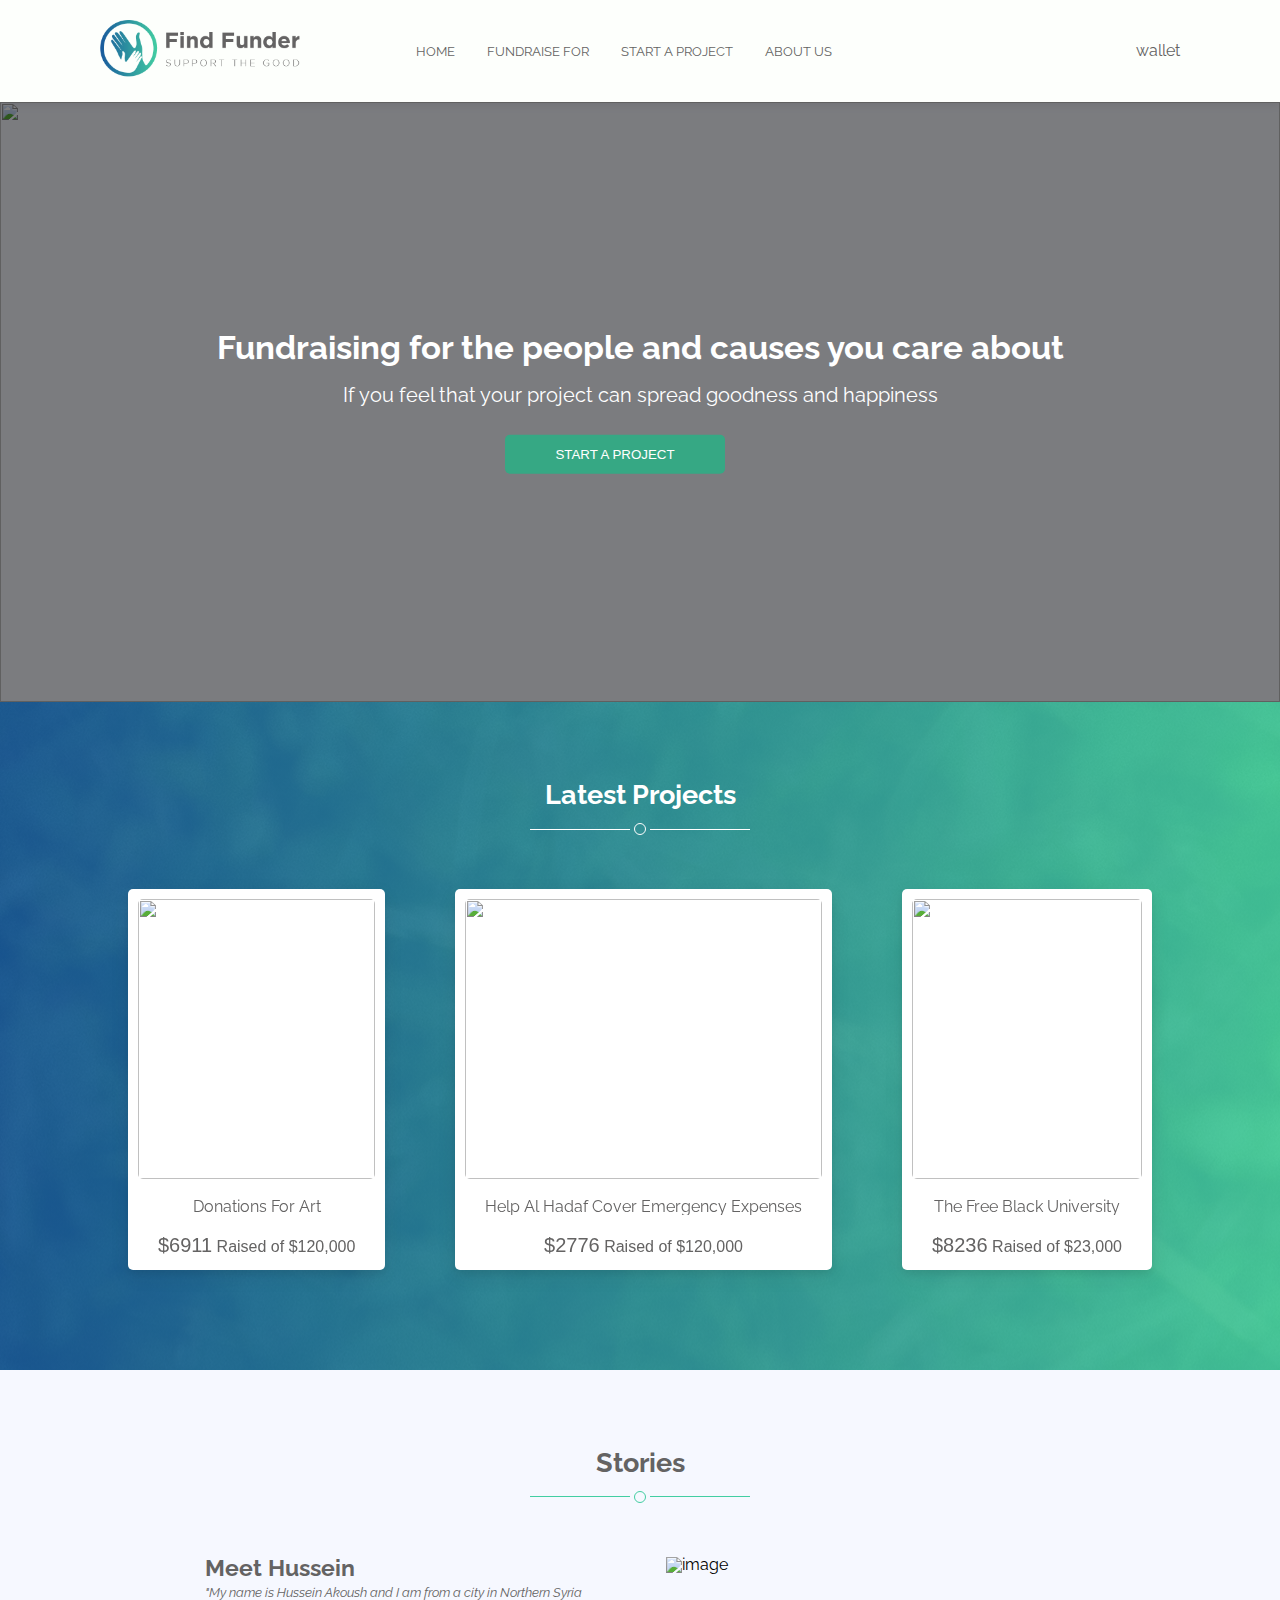
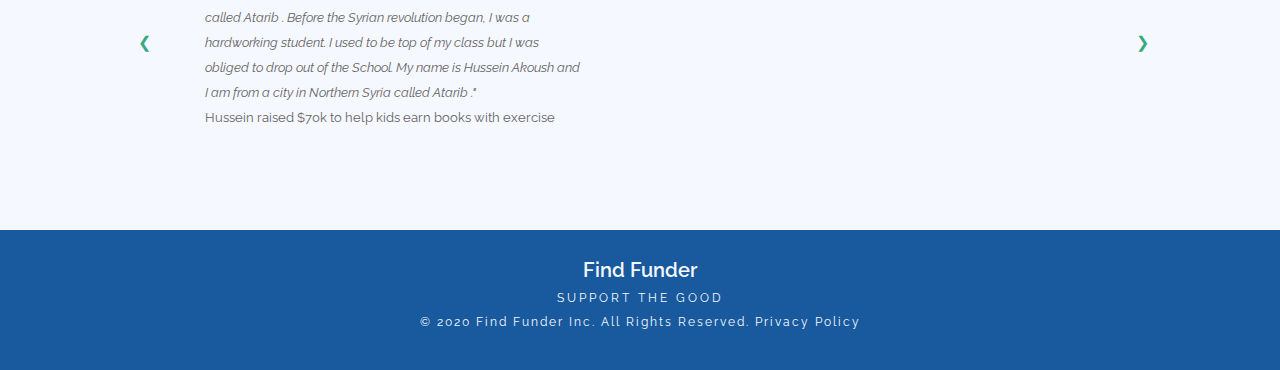
==== commit a2631e06: "making export and import for the allproject data in home page" ====
--- a/index.html
+++ b/index.html
@@ -186,6 +186,6 @@
       </div>
     </footer>
     <script type="module" src="js/app.js"></script>
-    <script src="js/homepage.js"></script>
+    <script type="module" src="js/homepage.js"></script>
   </body>
 </html>
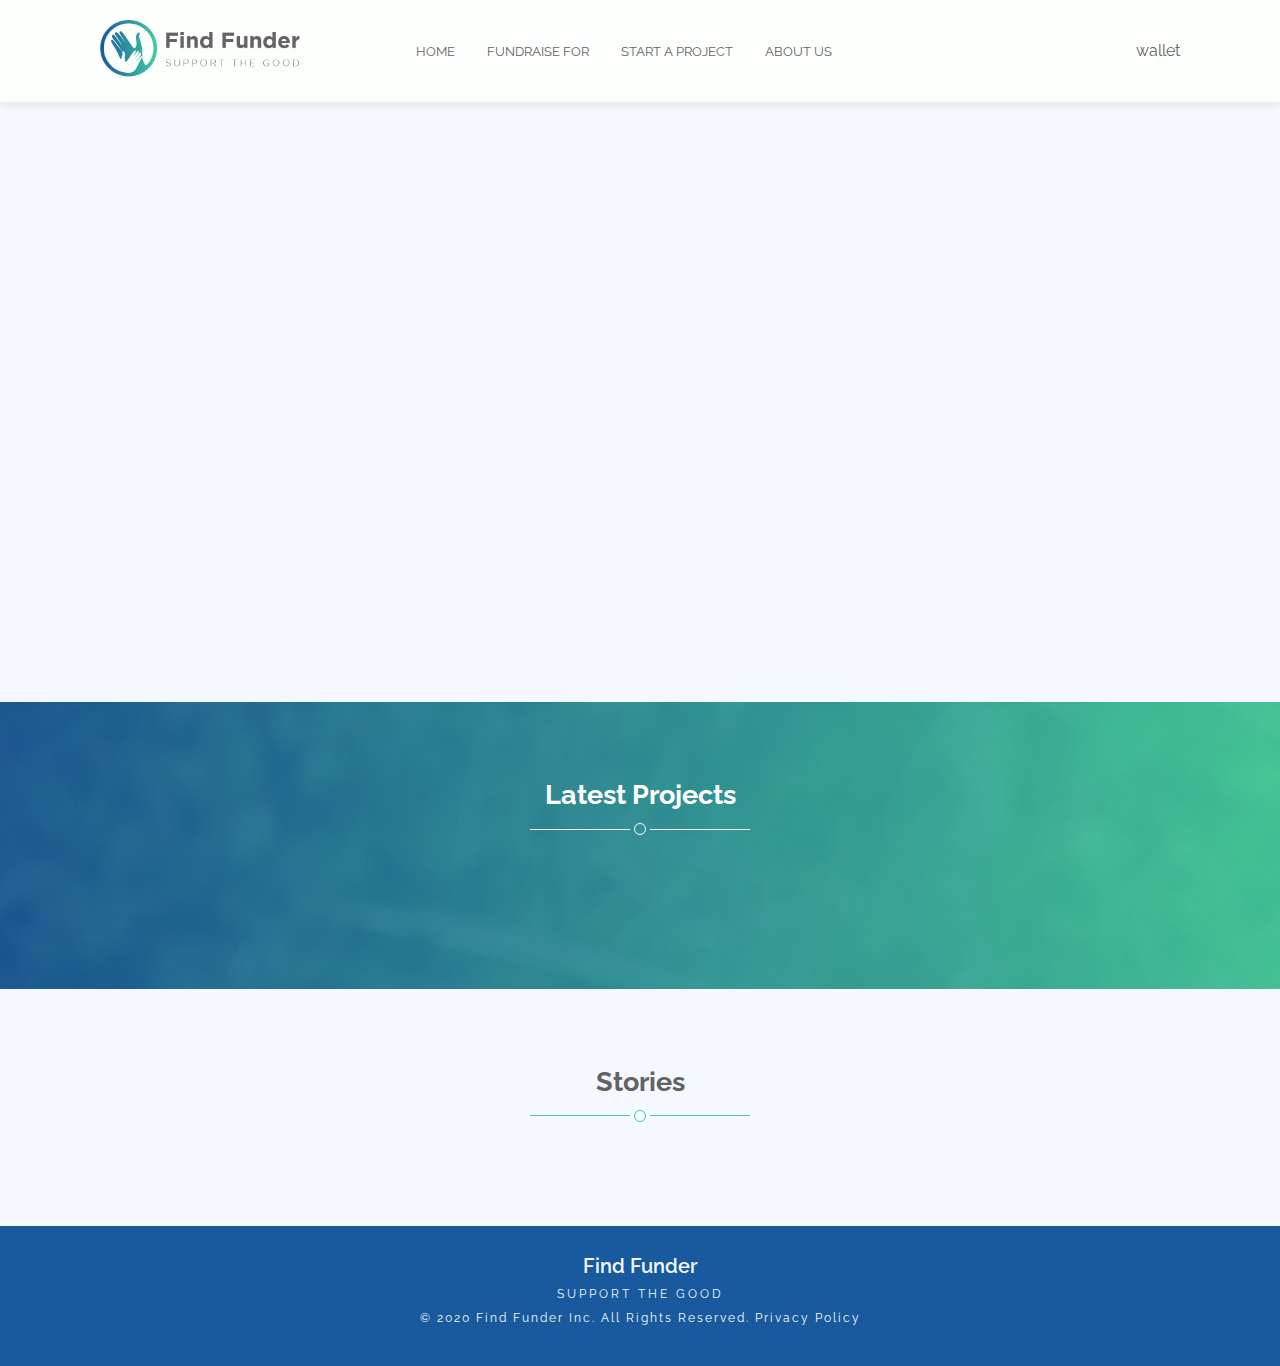
==== commit dded3776: "last" ====
--- a/index.html
+++ b/index.html
@@ -33,7 +33,7 @@
         </ul>
       </nav>
       <div>
-        <a href="wallet.html">
+        <a href="creatWallet.html">
           <i class="fas fa-wallet"></i>
           wallet</a
         >
@@ -186,6 +186,6 @@
       </div>
     </footer>
     <script type="module" src="js/app.js"></script>
-    <script type="module" src="js/homepage.js"></script>
+    <script src="js/homepage.js"></script>
   </body>
 </html>
--- a/css/style.css
+++ b/css/style.css
@@ -896,6 +896,7 @@
   outline: 0 none;
 }
 
+
 #btn1,
 #btn2 {
   display: block;
@@ -928,6 +929,11 @@
   transition-duration: 360ms;
 }
 
+#btn1:focus,
+#btn2:focus {
+  outline: 0 none;
+}
+
 #inputWallet {
   display: flex;
   flex-direction: column;
@@ -951,10 +957,9 @@
   font-weight: 200;
   text-align: center;
   font-size: 15pt;
-  
-}
-.chart{
-padding: 50px 0;
+}
+.chart {
+  padding: 50px 0;
 }
 
 .chart p {
@@ -1040,12 +1045,26 @@
   font-family: Arial, Helvetica, sans-serif;
 }
 
-#raised {
+#donatediv .fa-bullseye {
+  font-size: 15pt;
+}
+#raisedDiv {
+  margin: 15px 0;
+}
+#raisedDiv .fa-money-bill-alt {
+  font-size: 15pt;
+}
+#raisedDiv span {
+  font-size: 15pt;
+  color: #646363;
   font-family: Arial, Helvetica, sans-serif;
-  margin-top: 20px;
-  margin-bottom: 20px;
+}
+
+#raisedDiv #raised {
+  display: inline;
+  font-family: Arial, Helvetica, sans-serif;
   font-size: 15pt;
-  color: #646363;
+  color: #185a9d;
 }
 
 #iconName,
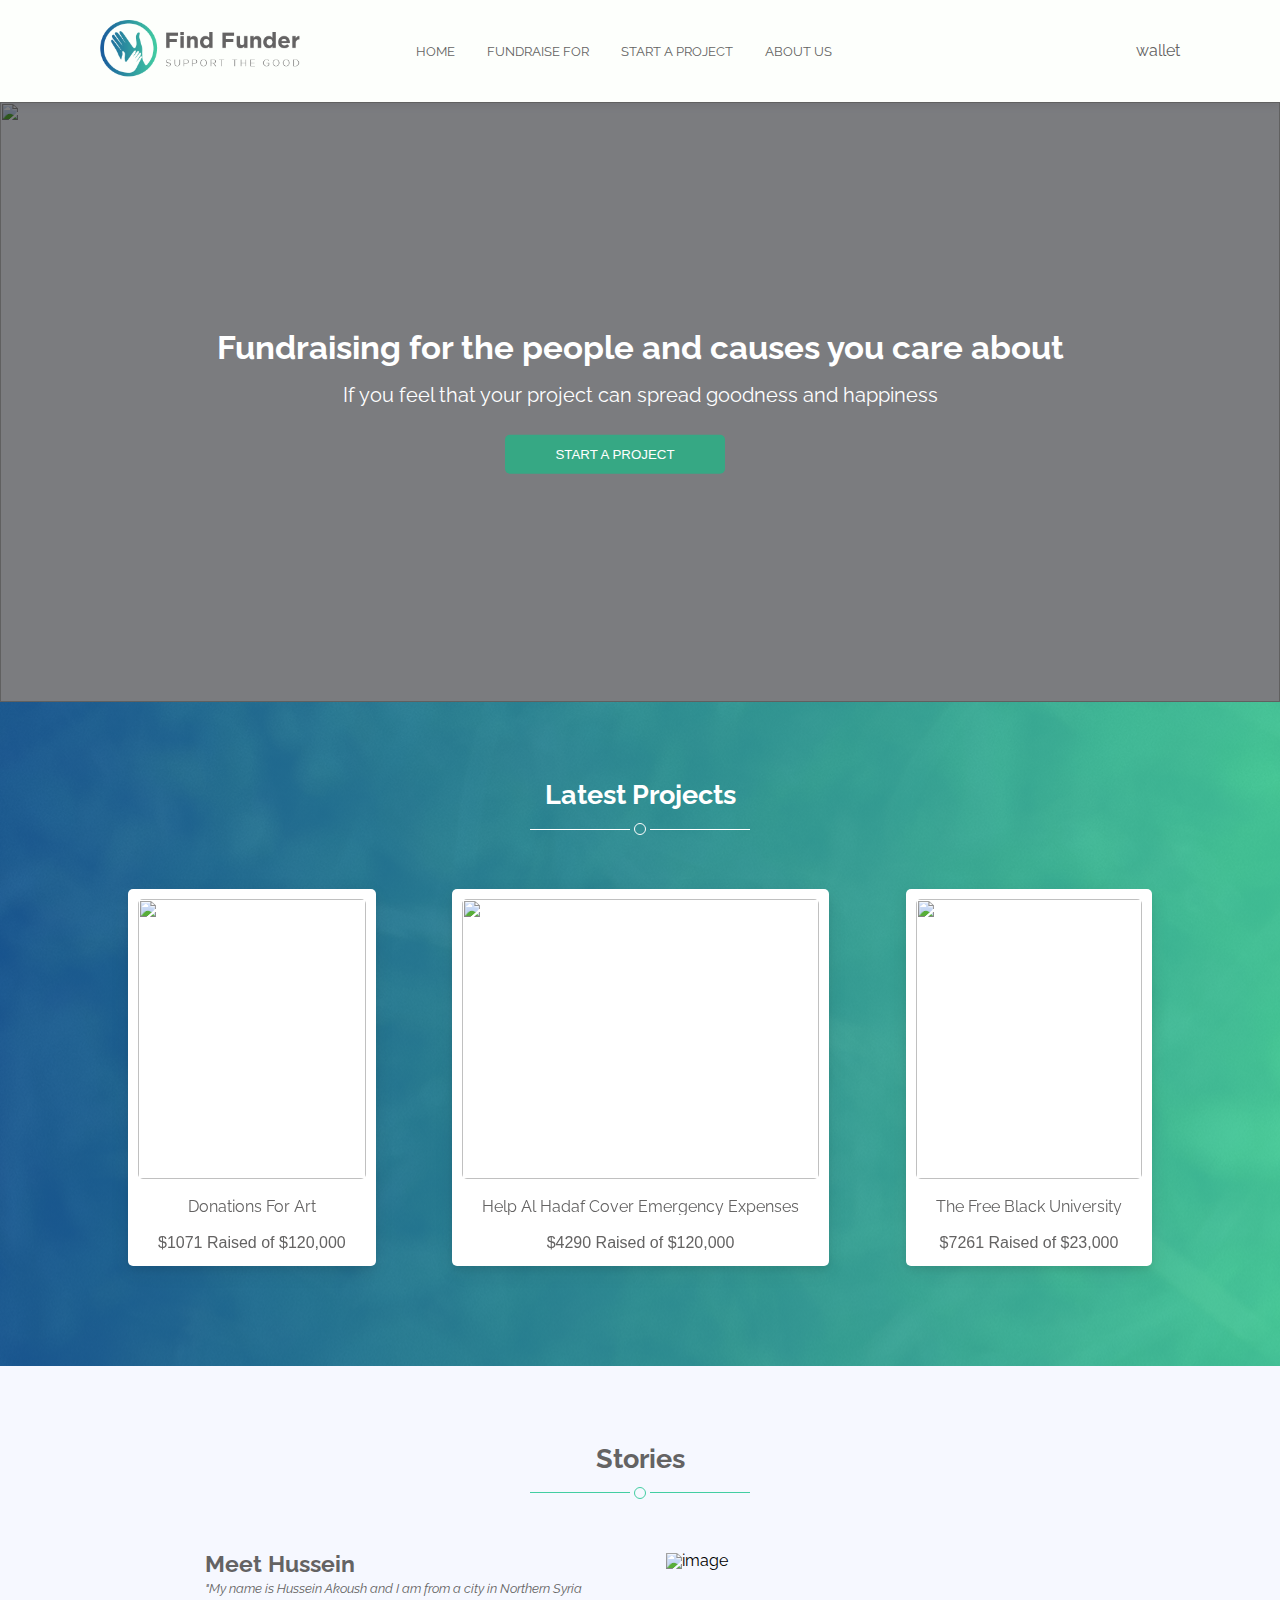
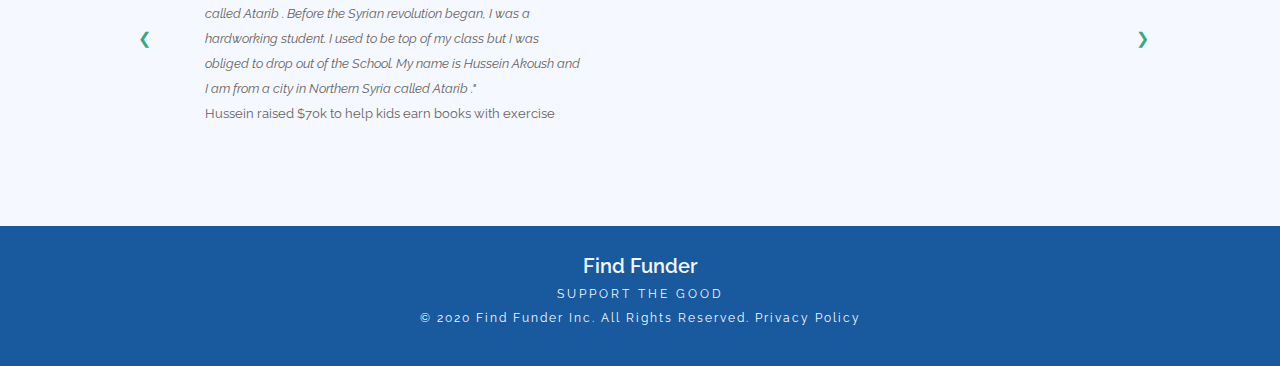
==== commit ce793924: "Merge pull request #41 from magnificent-five/lastone" ====
--- a/index.html
+++ b/index.html
@@ -186,6 +186,6 @@
       </div>
     </footer>
     <script type="module" src="js/app.js"></script>
-    <script src="js/homepage.js"></script>
+    <script type="module" src="js/homepage.js"></script>
   </body>
 </html>
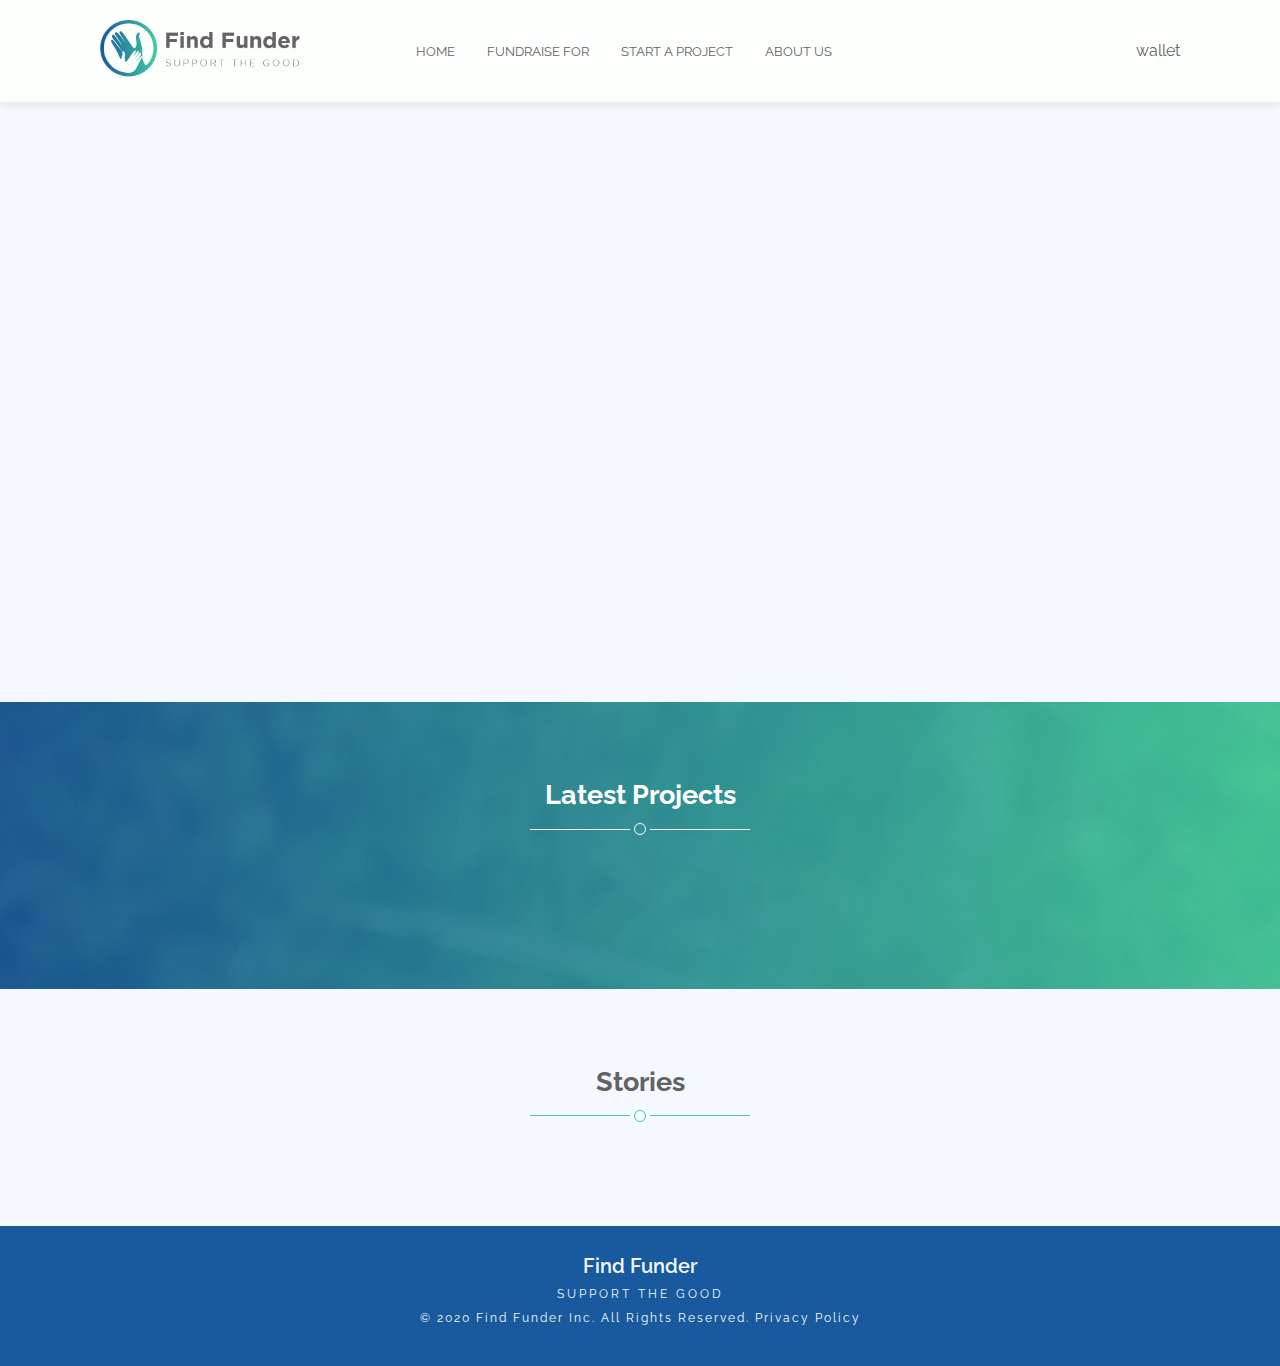
==== commit 607fbe8d: "fix bug" ====
--- a/index.html
+++ b/index.html
@@ -147,12 +147,12 @@
               alt="image"
             />
 
-            <a onclick="plusDivs(1)">&#10095;</a>
+            <a id="plus" onclick="plusDivs(1)">&#10095;</a>
           </div>
         </div>
         <div class="mySlides2 fade">
           <div id="section3">
-            <a onclick="plusDivs(-1)">&#10094;</a>
+            <a id="min" onclick="plusDivs(-1)">&#10094;</a>
             <div>
               <h4>Meet Eva</h4>
               <p>
@@ -186,6 +186,6 @@
       </div>
     </footer>
     <script type="module" src="js/app.js"></script>
-    <script type="module" src="js/homepage.js"></script>
+    <script  src="js/homepage.js"></script>
   </body>
 </html>
